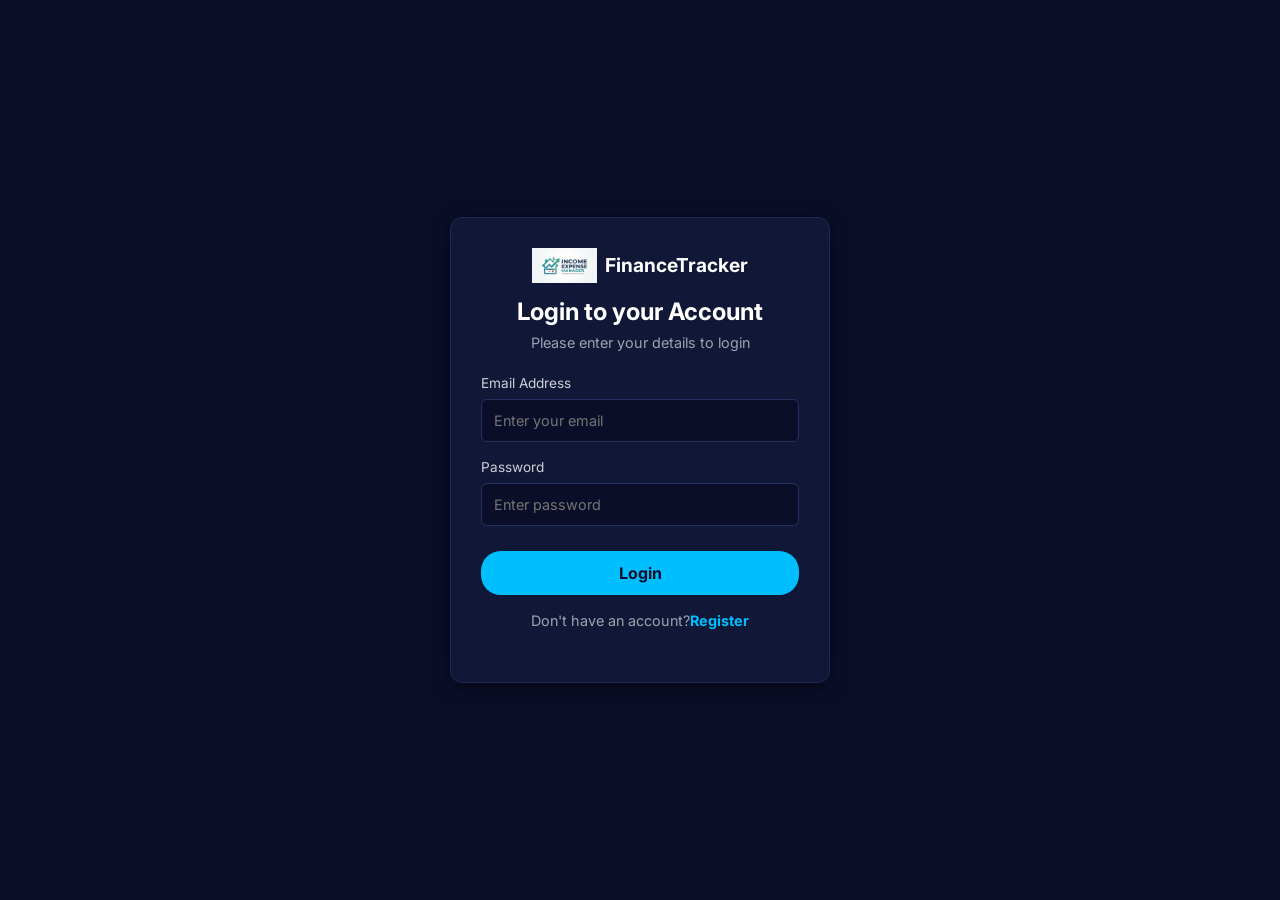
==== web/login.html @ 4a7b68c5 "feat: add user authentication and dashboard pages" ====
<!DOCTYPE html>
<html lang="en">

<head>
    <meta charset="UTF-8">
    <meta name="viewport" content="width=device-width, initial-scale=1.0">
    <title>Login | Income Expense Manager</title>

    <!-- prebuilt bootstrap CSS  -->
    <link href="https://cdn.jsdelivr.net/npm/bootstrap@5.3.3/dist/css/bootstrap.min.css" rel="stylesheet">

    <!-- Goggle font -->
    <link href="https://fonts.googleapis.com/css2?family=Inter:wght@400;600;700&display=swap" rel="stylesheet">

    <!-- custom css -->
    <link rel="stylesheet" href="css/style.css">
</head>

<body class="register-body">

    <form id="loginForm" class="register-box">
        <a href="index.html" class="register-logo">
            <img src="assets/images/logo.png" alt="">
            <span>FinanceTracker</span>
        </a>

        <h2>Login to your Account</h2>
        <p>Please enter your details to login</p>

        <label for="email">Email Address</label>
        <input type="email" id="email" placeholder="Enter your email" required>

        <label for="password">Password</label>
        <input type="password" id="password" placeholder="Enter password" required>

        <button type="submit" id="loginBtn" class="register-btn">
            <!-- Prebuilt: Bootstrap Spinner -->
            <span id="btnSpinner" class="spinner-border spinner-border-sm me-2 d-none" role="status"></span>
            <span id="btnText">Login</span>
        </button>

        <p class="login-link">
            Don't have an account?<a href="register.html">Register</a>
        </p>
    </form>

    <!-- Prebuilt: Bootstrap Toast Container -->
    <div class="toast-container position-fixed top-0 end-0 p-3">
        <div id="liveToast" class="toast align-items-center text-bg-success border-0" role="alert" aria-live="assertive"
            aria-atomic="true">
            <div class="d-flex">
                <div class="toast-body">
                    Login successful! Redirecting to dashboard...
                </div>
                <button type="button" class="btn-close btn-close-white me-2 m-auto" data-bs-dismiss="toast"
                    aria-label="Close"></button>
            </div>
        </div>
    </div>

    <!-- Prebuilt: Bootstrap 5 JS Bundle -->
    <script src="https://cdn.jsdelivr.net/npm/bootstrap@5.3.3/dist/js/bootstrap.bundle.min.js"></script>

    <!-- Custom Login Script -->
    <script src="js/login.js"></script>

</body>

</html>
---- web/css/style.css ----
* {
    margin: 0;
    padding: 0;
    box-sizing: border-box;
}

body {
    font-family: 'Inter', sans-serif;
    background-color: #0a0e28;
    color: #ffffff;
}

.navbar {
    background-color: rgba(10, 14, 40, 0.95);
    padding: 12px 0;
    border-bottom: 1px solid rgba(255, 255, 255, 0.1);
}

.navbar-logo {
    height: 40px;
    width: auto;
}

.brand-text {
    font-size: 1.25rem;
    font-weight: 700;
    color: #ffffff;
}

.brand-highlight {
    color: #00bfff;
}

.navbar .nav-link {
    color: rgba(255, 255, 255, 0.85);
    font-weight: 500;
}

.navbar .nav-link:hover,
.navbar .nav-link.active {
    color: #00bfff;
}

.hero-section {
    min-height: 100vh;
    background: linear-gradient(rgba(10, 14, 40, 0.75), rgba(10, 14, 40, 0.75)),
        url("../assets/images/image.jpg") center/cover no-repeat;
    display: flex;
    align-items: center;
    justify-content: center;
    padding: 100px 0 60px;
}

.hero-badge {
    display: inline-block;
    background-color: rgba(0, 191, 255, 0.15);
    border: 1px solid #00bfff;
    color: #00bfff;
    border-radius: 30px;
    padding: 6px 18px;
    font-size: 0.9rem;
    margin-bottom: 20px;
}

.hero-title {
    font-size: 3rem;
    font-weight: 800;
    margin-bottom: 20px;
    line-height: 1.2;
}

.text-highlight {
    color: #00bfff;
}

.hero-subtitle {
    font-size: 1.15rem;
    color: rgba(255, 255, 255, 0.75);
    max-width: 600px;
    margin: 0 auto 30px;
}

.btn-primary-custom {
    background-color: #00bfff;
    color: #0a0e28;
    font-weight: 600;
    border: none;
    transition: 0.3s;
}

.btn-primary-custom:hover {
    background-color: #009ad4;
    color: #0a0e28;
    transform: translateY(-2px);
}

.stats-section {
    background-color: #0f1538;
}

.stat-number {
    font-size: 2.5rem;
    font-weight: 800;
    color: #00bfff;
}

.stat-label {
    color: rgba(255, 255, 255, 0.7);
    font-size: 0.95rem;
}

.features-section {
    background-color: #0a0e28;
}

.section-title {
    font-size: 2.2rem;
    font-weight: 700;
}

.section-subtitle {
    color: rgba(255, 255, 255, 0.6);
    margin-top: 8px;
}

.feature-card {
    background-color: rgba(255, 255, 255, 0.05);
    border: 1px solid rgba(255, 255, 255, 0.1);
    border-radius: 12px;
    padding: 30px 20px;
    text-align: center;
    transition: 0.3s;
}

.feature-card:hover {
    transform: translateY(-5px);
    border-color: #00bfff;
}

.feature-icon {
    font-size: 2.2rem;
    color: #00bfff;
    margin-bottom: 15px;
}

.feature-card h5 {
    font-weight: 700;
    margin-bottom: 10px;
}

.feature-card p {
    color: rgba(255, 255, 255, 0.65);
    font-size: 0.95rem;
    margin: 0;
}

.cta-section {
    background-color: #0f1538;
}

.cta-box {
    background-color: rgba(0, 191, 255, 0.08);
    border: 1px solid rgba(0, 191, 255, 0.3);
    border-radius: 16px;
    padding: 50px 30px;
}

.cta-box p {
    color: rgba(255, 255, 255, 0.7);
}

.register-body {
    background-color: #0a0e28;
    min-height: 100vh;
    display: flex;
    justify-content: center;
    align-items: center;
    padding: 20px;
}

.register-box {
    background-color: #111736;
    border: 1px solid #1e2850;
    border-radius: 12px;
    padding: 30px;
    width: 100%;
    max-width: 380px;
    text-align: center;
    box-shadow: 0 4px 20px rgba(0, 0, 0, 0.4);
}

.register-logo {
    display: inline-flex;
    align-items: center;
    gap: 8px;
    text-decoration: none;
    margin-bottom: 15px;
}

.register-logo img {
    height: 35px;
}

.register-logo span {
    font-size: 1.2rem;
    font-weight: bold;
    color: #ffffff;
}

.register-logo span span {
    color: #00bfff;
}

.register-box h2 {
    font-size: 1.5rem;
    font-weight: bold;
    margin-bottom: 5px;
}

.register-box p {
    color: rgba(255, 255, 255, 0.6);
    font-size: 0.9rem;
    margin-bottom: 20px;
}

.register-box label {
    display: block;
    text-align: left;
    font-size: 0.85rem;
    margin-bottom: 5px;
    color: rgba(255, 255, 255, 0.8);
}

.register-box input,
.register-box select {
    width: 100%;
    padding: 10px 12px;
    margin-bottom: 15px;
    background-color: #0a0e28;
    border: 1px solid #233060;
    border-radius: 6px;
    color: #ffffff;
    font-size: 0.9rem;
    box-sizing: border-box;
}

.register-box select option {
    background-color: #0a0e28;
    color: #ffffff;
}

.register-box input:focus,
.register-box select:focus {
    border-color: #00bfff;
    outline: none;
}

.register-btn {
    width: 100%;
    padding: 10px;
    background-color: #00bfff;
    color: #0a0e28;
    border: none;
    border-radius: 20px;
    font-size: 1rem;
    font-weight: bold;
    cursor: pointer;
    margin-top: 10px;
    transition: 0.3s;
}

.register-btn:hover {
    background-color: #0099cc;
}

.login-link {
    margin-top: 15px;
    font-size: 0.85rem;
    color: rgba(255, 255, 255, 0.6);
}

.login-link a {
    color: #00bfff;
    text-decoration: none;
    font-weight: bold;
}

.login-link a:hover {
    text-decoration: underline;
}

footer {
    background-color: #070a1e;
    color: rgba(255, 255, 255, 0.5);
    font-size: 0.9rem;
    padding: 20px 0;
    border-top: 1px solid rgba(255, 255, 255, 0.05);
}

/* DASHBOARD & SIDEBAR  */
.dashboard-layout {
    display: flex;
    min-height: calc(100vh - 65px);
}

.sidebar {
    width: 220px;
    background-color: #111736;
    padding: 20px;
    border-right: 1px solid #1e2850;
}

.sidebar-title {
    font-size: 0.75rem;
    text-transform: uppercase;
    color: rgba(255, 255, 255, 0.5);
    margin-bottom: 12px;
    font-weight: 600;
}

.sidebar a {
    display: flex;
    align-items: center;
    gap: 10px;
    padding: 10px 14px;
    color: rgba(255, 255, 255, 0.8);
    text-decoration: none;
    border-radius: 8px;
    margin-bottom: 8px;
    font-weight: 500;
    transition: 0.2s;
}

.sidebar a:hover,
.sidebar a.active {
    background-color: #00bfff;
    color: #0a0e28;
    font-weight: 600;
}

.dashboard-content {
    flex: 1;
    padding: 30px;
}

.welcome-text {
    color: rgba(255, 255, 255, 0.6);
    margin-bottom: 25px;
}

.welcome-text span {
    color: #00bfff;
    font-weight: 600;
}

.cards-grid {
    display: grid;
    grid-template-columns: repeat(auto-fit, minmax(220px, 1fr));
    gap: 20px;
}

.stat-card {
    background-color: #111736;
    border: 1px solid #1e2850;
    border-radius: 12px;
    padding: 20px;
    display: flex;
    justify-content: space-between;
    align-items: center;
}

.stat-card p {
    font-size: 0.85rem;
    color: rgba(255, 255, 255, 0.6);
    margin-bottom: 5px;
}

.stat-card h3 {
    font-size: 2rem;
    font-weight: bold;
    color: #ffffff;
    margin: 0;
}

.stat-card i {
    font-size: 2rem;
}

.icon-cyan {
    color: #00bfff;
}

.icon-blue {
    color: #3b82f6;
}

.icon-pink {
    color: #ec4899;
}

.logout-btn {
    background: transparent;
    border: 1px solid #ff4d4f;
    color: #ff4d4f;
    padding: 6px 14px;
    border-radius: 6px;
    cursor: pointer;
    transition: 0.2s;
}

.logout-btn:hover {
    background-color: #ff4d4f;
    color: #ffffff;
}

/* ================= USERS PAGE ================= */
.users-header {
    display: flex;
    justify-content: space-between;
    align-items: center;
    margin-bottom: 20px;
}

.add-btn {
    background-color: #00bfff;
    color: #0a0e28;
    border: none;
    padding: 8px 18px;
    border-radius: 8px;
    font-weight: 600;
    cursor: pointer;
    transition: 0.2s;
}

.add-btn:hover {
    background-color: #0099cc;
}

.users-table {
    width: 100%;
    border-collapse: collapse;
    background-color: #111736;
    border-radius: 12px;
    overflow: hidden;
}

.users-table th {
    background-color: #0d1230;
    color: rgba(255, 255, 255, 0.6);
    padding: 12px 16px;
    font-size: 0.8rem;
    text-transform: uppercase;
    text-align: left;
}

.users-table td {
    padding: 12px 16px;
    border-bottom: 1px solid #1e2850;
    color: #ffffff;
    font-size: 0.9rem;
}

.users-table tr:last-child td {
    border-bottom: none;
}

.users-table tr:hover td {
    background-color: #1a2050;
}

.edit-btn {
    background-color: transparent;
    border: 1px solid #00bfff;
    color: #00bfff;
    padding: 4px 12px;
    border-radius: 6px;
    cursor: pointer;
    margin-right: 6px;
    transition: 0.2s;
}

.edit-btn:hover {
    background-color: #00bfff;
    color: #0a0e28;
}

.delete-btn {
    background-color: transparent;
    border: 1px solid #ff4d4f;
    color: #ff4d4f;
    padding: 4px 12px;
    border-radius: 6px;
    cursor: pointer;
    transition: 0.2s;
}

.delete-btn:hover {
    background-color: #ff4d4f;
    color: #ffffff;
}

/* Modal Styling */
.modal-content {
    background-color: #111736;
    border: 1px solid #1e2850;
    color: #ffffff;
}

.modal-header {
    border-bottom: 1px solid #1e2850;
}

.modal-footer {
    border-top: 1px solid #1e2850;
}

.modal .form-label {
    font-size: 0.85rem;
    color: rgba(255, 255, 255, 0.8);
}

.modal .form-control,
.modal .form-select {
    background-color: #0a0e28;
    border: 1px solid #233060;
    color: #ffffff;
    border-radius: 6px;
}

.modal .form-control:focus,
.modal .form-select:focus {
    border-color: #00bfff;
    outline: none;
    box-shadow: none;
}

.modal .form-select option {
    background-color: #0a0e28;
}
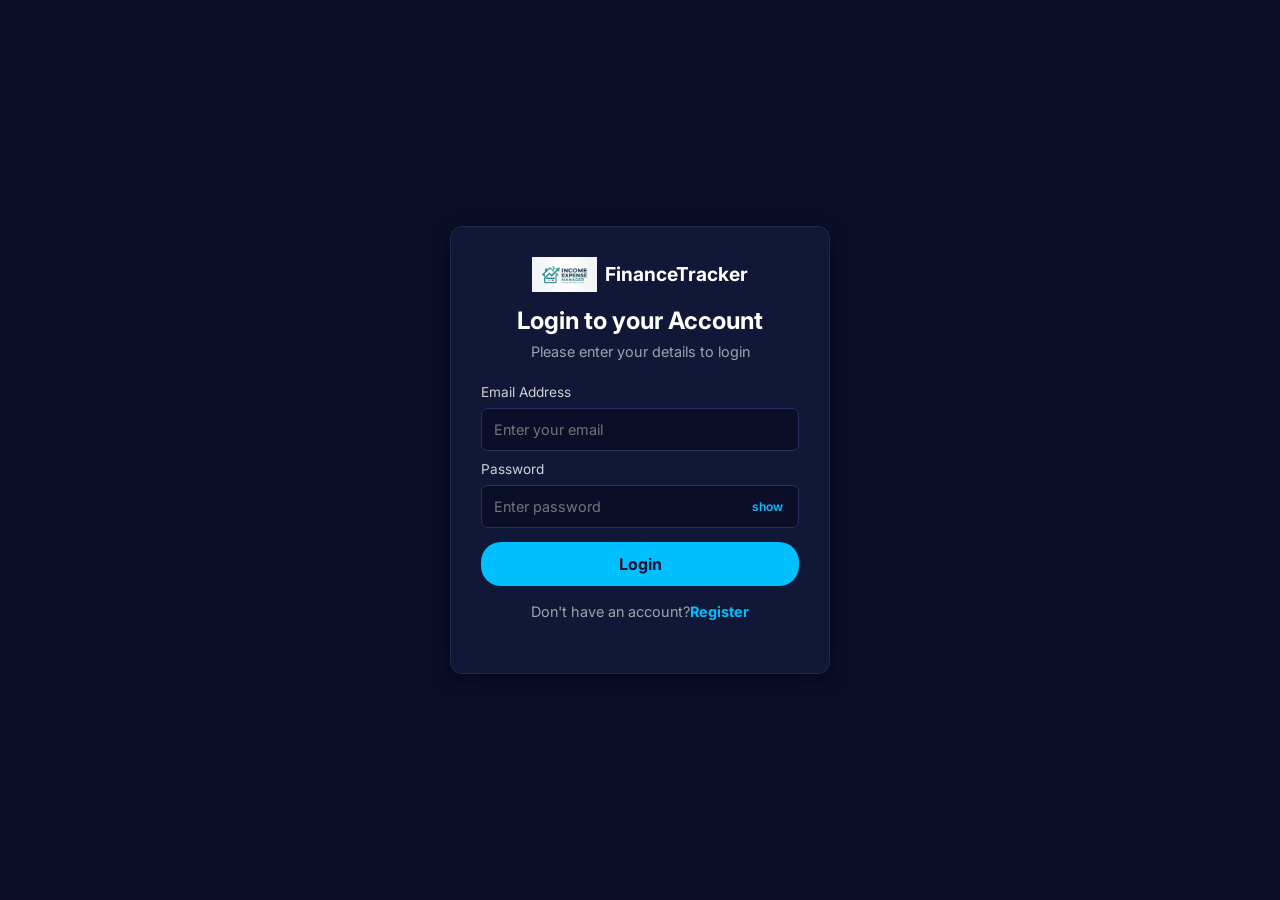
==== commit ebae77da: "complete projectfiles are added" ====
--- a/web/login.html
+++ b/web/login.html
@@ -18,7 +18,7 @@
 
 <body class="register-body">
 
-    <form id="loginForm" class="register-box">
+    <form id="loginForm" class="register-box" novalidate>
         <a href="index.html" class="register-logo">
             <img src="assets/images/logo.png" alt="">
             <span>FinanceTracker</span>
@@ -28,10 +28,15 @@
         <p>Please enter your details to login</p>
 
         <label for="email">Email Address</label>
-        <input type="email" id="email" placeholder="Enter your email" required>
+        <input type="email" id="email" placeholder="Enter your email" autocomplete="email" required aria-describedby="emailError">
+        <div id="emailError" class="field-error" aria-live="polite"></div>
 
         <label for="password">Password</label>
-        <input type="password" id="password" placeholder="Enter password" required>
+        <div class="password-field">
+            <input type="password" id="password" placeholder="Enter password" autocomplete="current-password" required minlength="8" aria-describedby="passwordError">
+            <button type="button" class="password-toggle" data-target="password" aria-label="Show password" aria-pressed="false">show</button>
+        </div>
+        <div id="passwordError" class="field-error" aria-live="polite"></div>
 
         <button type="submit" id="loginBtn" class="register-btn">
             <!-- Prebuilt: Bootstrap Spinner -->
@@ -66,4 +71,4 @@
 
 </body>
 
-</html>+</html>
--- a/web/css/style.css
+++ b/web/css/style.css
@@ -43,6 +43,7 @@
 
 .hero-section {
     min-height: 100vh;
+    /*due to which that scrolling effect is coming its just browser behaviour*/
     background: linear-gradient(rgba(10, 14, 40, 0.75), rgba(10, 14, 40, 0.75)),
         url("../assets/images/image.jpg") center/cover no-repeat;
     display: flex;
@@ -235,7 +236,7 @@
 .register-box select {
     width: 100%;
     padding: 10px 12px;
-    margin-bottom: 15px;
+    margin-bottom: 4px;
     background-color: #0a0e28;
     border: 1px solid #233060;
     border-radius: 6px;
@@ -253,6 +254,97 @@
 .register-box select:focus {
     border-color: #00bfff;
     outline: none;
+}
+
+/* Password field wrapper and inside show/hide button */
+.password-field {
+    position: relative;
+    width: 100%;
+    margin-bottom: 4px;
+}
+
+.password-field input {
+    width: 100%;
+    padding-right: 65px;
+    margin-bottom: 0 !important;
+}
+
+.password-toggle {
+    position: absolute;
+    right: 10px;
+    top: 50%;
+    transform: translateY(-50%);
+    background: transparent;
+    border: none;
+    color: #00bfff;
+    font-size: 0.75rem;
+    font-weight: 600;
+    text-transform: lowercase;
+    cursor: pointer;
+    padding: 3px 6px;
+    line-height: 1;
+    z-index: 5;
+    outline: none;
+}
+
+.password-toggle:hover {
+    color: #0099cc;
+    text-decoration: underline;
+}
+
+/* Select field wrapper for gender clear button */
+.select-field {
+    position: relative;
+    width: 100%;
+    margin-bottom: 4px;
+}
+
+.select-field select {
+    margin-bottom: 0 !important;
+    padding-right: 35px;
+}
+
+.gender-clear {
+    position: absolute;
+    right: 25px;
+    top: 50%;
+    transform: translateY(-50%);
+    background: transparent;
+    border: none;
+    color: rgba(255, 255, 255, 0.6);
+    font-size: 1.1rem;
+    cursor: pointer;
+    padding: 0 4px;
+    line-height: 1;
+    z-index: 5;
+}
+
+.gender-clear:hover {
+    color: #ff4d4f;
+}
+
+/* Red small letter error notifications below input fields */
+.field-error,
+.modal-field-error {
+    color: #ff4d4f;
+    font-size: 0.75rem;
+    font-weight: 500;
+    text-align: left;
+    margin-top: 2px;
+    margin-bottom: 10px;
+    min-height: 1.1rem;
+    line-height: 1.2;
+    text-transform: lowercase;
+}
+
+.field-error:empty,
+.modal-field-error:empty {
+    min-height: 0;
+    margin-bottom: 4px;
+}
+
+.input-error {
+    border-color: #ff4d4f !important;
 }
 
 .register-btn {
